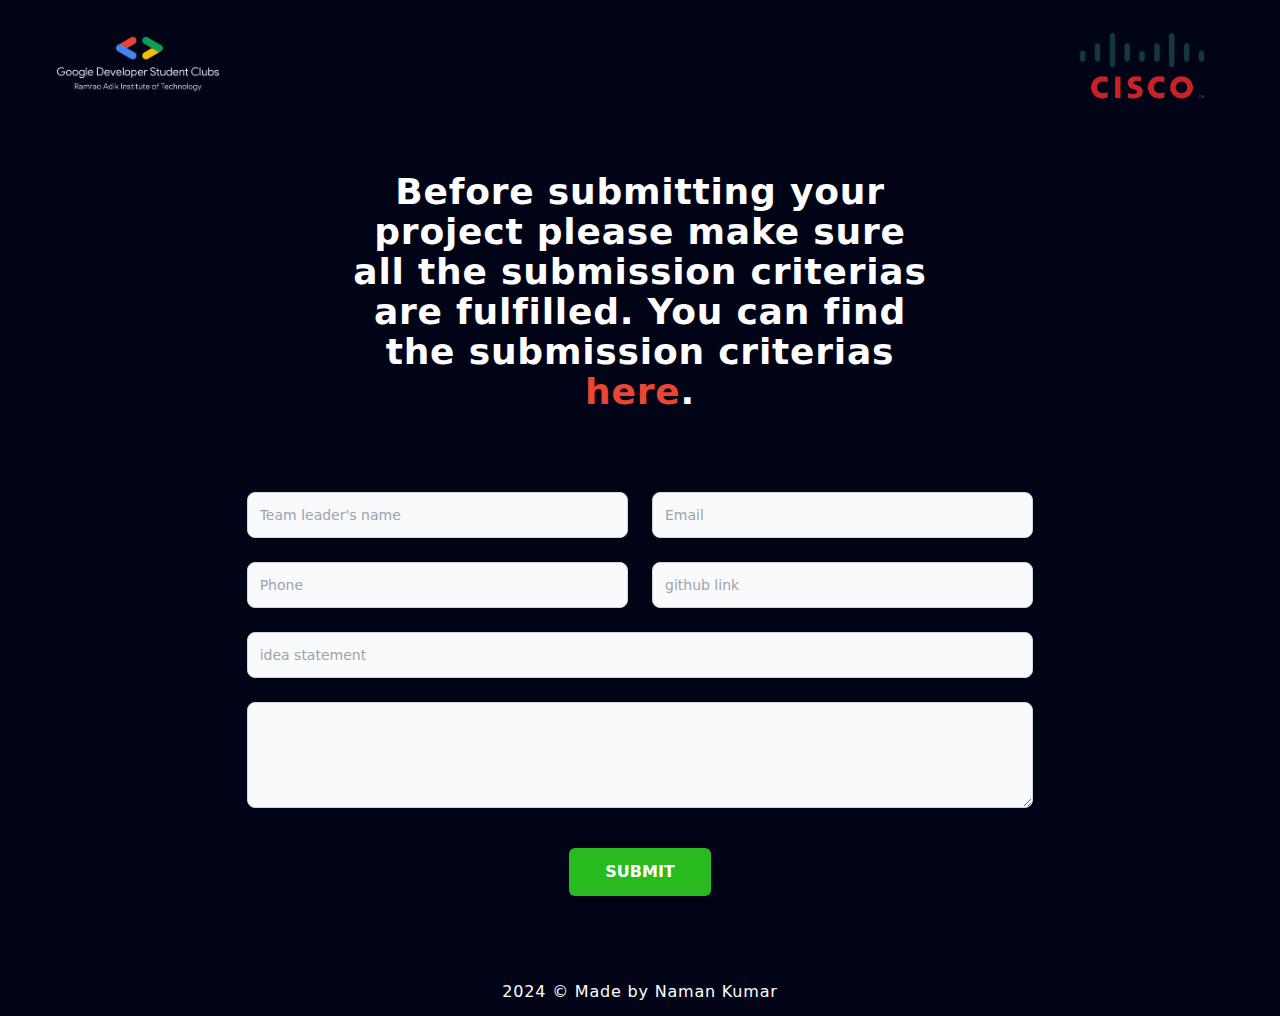
==== submission.html @ 2a7741dd "first commit" ====
<!DOCTYPE html>
<html lang="en" class="scroll-smooth">

<head>
    <meta charset="UTF-8" />
    <meta http-equiv="X-UA-Compatible" content="IE=edge" />
    <meta name="viewport" content="width=device-width, initial-scale=1.0" />
    <title>HACK-A-LOUD</title>
    <link rel="stylesheet" href="https://cdnjs.cloudflare.com/ajax/libs/font-awesome/6.4.0/css/all.min.css"
        integrity="sha512-iecdLmaskl7CVkqkXNQ/ZH/XLlvWZOJyj7Yy7tcenmpD1ypASozpmT/E0iPtmFIB46ZmdtAc9eNBvH0H/ZpiBw=="
        crossorigin="anonymous" referrerpolicy="no-referrer" />
    <link rel="stylesheet" href="css/main.css" />

</head>

<body class="bg-color-primary-dark text-color-white tracking-wider">
    <header class="sticky top-0 z-50">
        <nav class="container flex justify-between items-center">
            <div class="text-color-secondary font-bold text-3xl">
                <a href="index.html">
                    <img class="h-25 w-44" src="./img/GDSC_logo_final.png" alt="">
                </a>
            </div>
            <div>
                <ul class="hidden lg:flex items-center space-x-6">
                    <li>
                        <img class="h-25 w-44" src="./img/cisco-png-logo-3775.png" alt="">
                    </li>
                </ul>
            </div>

            <!-- Mobile screen  -->
            <div id="hamburger" class="lg:hidden cursor-pointer z-50">
                <i class="fa-solid fa-bars"></i>
            </div>

            <div id="menu" class="hidden bg-color-primary-dark h-[100vh] absolute inset-0">
                <!-- <ul class="h-full grid place-items-center py-20">
          <li>
            <a id="hLink" href="#home" class="hover:text-color-secondary ease-in duration-200">Submit</a>
          </li>
        </ul> -->
            </div>
        </nav>
    </header>

    <!-- home section-->

    <section id="contact" class="bg-color-primary-dark">
        <div class="container py-10">
    
            <div class="text-center m-auto mb-20 md:w-1/2">
                <!-- <h4 class="font-bold text-color-secondary mb-4">
                    Have A Questation
                </h4> -->
                <h1 class="title">Before submitting your project please make sure 
                    all the submission criterias are fulfilled. You can find the submission criterias 
                    <a href="https://docs.google.com/presentation/d/1TCjqoWnLP5I6pXovs7JcD-RofAXxgyGaf1lxKDohHKQ/edit#slide=id.p1">
                        <span class="gtext">here</span>.
                    </a>
                </h1>
            </div>
    
            <form name="submit-to-google-sheet">
                <div class="w-full m-auto text-center md:w-2/3">
                    <div class="text-color-primary-dark grid gap-6 mb-6 md:grid-cols-2">
                        <input type="text"
                            name ="Team Leader name" 
                            class="bg-gray-50 border border-gray-300 text-sm rounded-lg block w-full p-3 focus:outline-none focus:border-color-secondary"
                            placeholder="Team leader's name"
                            required />
    
                        <input type="email"
                            name="email"
                            class="bg-gray-50 border border-gray-300 text-sm rounded-lg block w-full p-3 focus:outline-none focus:border-color-secondary"
                            placeholder="Email"
                            required />
    
                        <input type="tel"
                            name="phone "
                            class="bg-gray-50 border border-gray-300 text-sm rounded-lg block w-full p-3 focus:outline-none focus:border-color-secondary"
                            placeholder="Phone"
                            required />
    
                        <input type="url"
                            name="github link"
                            class="bg-gray-50 border border-gray-300 text-sm rounded-lg block w-full p-3 focus:outline-none focus:border-color-secondary"
                            placeholder="github link" 
                            required/>
                    </div>
                    <input type="text"
                        name="idea statement"
                        class="text-color-primary-dark bg-gray-50 border border-gray-300 text-sm rounded-lg block w-full p-3 focus:outline-none focus:border-color-secondary"
                        placeholder="idea statement"
                        required>
                    </input>
                    <br>
                    <textarea rows="4"
                        name="feedbacks"
                        class="text-color-primary-dark bg-gray-50 border border-gray-300 text-sm rounded-lg block w-full p-3 focus:outline-none focus:border-color-secondary"
                        placeholder="Any feedbacks for us"
                        required>
                    </textarea>
    
                    <button class="btn mt-10">SUBMIT</button>
                    <br>
                    <br>
                    <span id="msg" class="text-center"></span>
                </div>
            </form>

            
        </div>
    </section>

        <!-- footer section -->

        <section id="footer">
            <div class="flex justify-center pt-5 pb-3">
                <p>2024 &copy; Made by Naman Kumar</p>
            </div>
        </section>
    </main>

    <script>
        const navbar = document.querySelector("header");

        const sectionn = document.querySelectorAll("section");
        const navlinkss = document.querySelectorAll("nav ul li a");

        window.onscroll = () => {
            if (window.scrollY > 100) {
                navbar.classList.add("bg-color-primary-dark");
                navbar.classList.add("border-b");
                navbar.classList.add("border-color-gray");
            } else {
                navbar.classList.remove("bg-color-primary-dark");
                navbar.classList.remove("border-b");
                navbar.classList.remove("border-color-gray");
            }

            // active link
            let current = "home";

            sectionn.forEach((section) => {
                const sectionTop = section.offsetTop;
                if (pageYOffset >= sectionTop - 60) {
                    current = section.getAttribute("id");
                }
            });
            navlinkss.forEach((item) => {
                item.classList.remove("text-color-secondary");
                if (item.href.includes(current)) {
                    item.classList.add("text-color-secondary");
                }
            });
        };

        // Mobile menu
        const hamburger = document.querySelector("#hamburger");
        const menu = document.querySelector("#menu");
        const hLink = document.querySelectorAll("#hLink");
        const faSolid = document.querySelector(".fa-solid");

        hamburger.addEventListener("click", () => {
            menu.classList.toggle("hidden");
            faSolid.classList.toggle("fa-xmark");
        });

        hLink.forEach((link) => {
            link.addEventListener("click", () => {
                menu.classList.toggle("hidden");
                faSolid.classList.toggle("fa-xmark");
            });
        });
    </script>

    <script>
        const scriptURL = 'https://script.google.com/macros/s/AKfycbzs3cYmx0A913enS5vLWzMJ_ENVtSYSLs4YMQgspuK5F7vwPjznZoChtjZaK8AicurdOg/exec'
        const form = document.forms['submit-to-google-sheet']
        const msg = document.getElementById("msg")

        form.addEventListener('submit', e => {
            e.preventDefault()
            fetch(scriptURL, { method: 'POST', body: new FormData(form) })
                .then(response => {
                    msg.innerHTML = "Form Submitted Successfully!"
                    setTimeout(function(){
                        msg.innerHTML = ""
                    },50)
                    form.reset();
                })
                .catch(error => console.error('Error!', error.message))
        })
    </script>

</body>

</html>
---- css/main.css ----
*,
::before,
::after {
  box-sizing: border-box;
  /* 1 */
  border-width: 0;
  /* 2 */
  border-style: solid;
  /* 2 */
  border-color: #e5e7eb;
  /* 2 */
}

.bgimg{
  background-image: url("img/background2.png");
  background-position: center;
  background-size: cover;
}

.gtext{
  color: #eb4634;
}
.dtext{
  color: #ebe834;
}

.stext{
  color: #21c41b;
}

.ctext{
  color: #1e55ba;
}

.or_text{
  color: #1e62ba;
  font-size: 45px;
  margin-top: 15px;
}

.key-facts{
  font-weight: bold;
  font-size: 100px;
}

.key-facts-1{
  font-size: 50px;
}

.load-more{
  margin-left: 500px;
}

.under-text{
  font-size: 20px;
  padding-bottom: 0px;
}

.under-text-first{
  font-size: 20px;
  margin-bottom: 20px;
  font-weight: bold;
}

.or_text_c{
  margin-top: 100px;
}

.client-card{
  transition: background 0.5s, transform 0.5s;
}

.client-card:hover{
  transform: translateY(-10px);
}


.first .second .third{
  
  display: none;
}

.first .second .third .box:nth-child(1),
.first .second .third .box:nth-child(2),
.first .second .third .box:nth-child(3){
  display: inline-block;
}















::before,
::after {
  --tw-content: '';
}

/*
1. Use a consistent sensible line-height in all browsers.
2. Prevent adjustments of font size after orientation changes in iOS.
3. Use a more readable tab size.
4. Use the user's configured `sans` font-family by default.
5. Use the user's configured `sans` font-feature-settings by default.
*/

html {
  line-height: 1.5;
  /* 1 */
  -webkit-text-size-adjust: 100%;
  /* 2 */
  -moz-tab-size: 4;
  /* 3 */
  -o-tab-size: 4;
     tab-size: 4;
  /* 3 */
  font-family: ui-sans-serif, system-ui, -apple-system, BlinkMacSystemFont, "Segoe UI", Roboto, "Helvetica Neue", Arial, "Noto Sans", sans-serif, "Apple Color Emoji", "Segoe UI Emoji", "Segoe UI Symbol", "Noto Color Emoji";
  /* 4 */
  font-feature-settings: normal;
  /* 5 */
}

/*
1. Remove the margin in all browsers.
2. Inherit line-height from `html` so users can set them as a class directly on the `html` element.
*/

body {
  margin: 0;
  /* 1 */
  line-height: inherit;
  /* 2 */
}

/*
1. Add the correct height in Firefox.
2. Correct the inheritance of border color in Firefox. (https://bugzilla.mozilla.org/show_bug.cgi?id=190655)
3. Ensure horizontal rules are visible by default.
*/

hr {
  height: 0;
  /* 1 */
  color: inherit;
  /* 2 */
  border-top-width: 1px;
  /* 3 */
}

/*
Add the correct text decoration in Chrome, Edge, and Safari.
*/

abbr:where([title]) {
  -webkit-text-decoration: underline dotted;
          text-decoration: underline dotted;
}

/*
Remove the default font size and weight for headings.
*/

h1,
h2,
h3,
h4,
h5,
h6 {
  font-size: inherit;
  font-weight: inherit;
}

/*
Reset links to optimize for opt-in styling instead of opt-out.
*/

a {
  color: inherit;
  text-decoration: inherit;
}

/*
Add the correct font weight in Edge and Safari.
*/

b,
strong {
  font-weight: bolder;
}

/*
1. Use the user's configured `mono` font family by default.
2. Correct the odd `em` font sizing in all browsers.
*/

code,
kbd,
samp,
pre {
  font-family: ui-monospace, SFMono-Regular, Menlo, Monaco, Consolas, "Liberation Mono", "Courier New", monospace;
  /* 1 */
  font-size: 1em;
  /* 2 */
}

/*
Add the correct font size in all browsers.
*/

small {
  font-size: 80%;
}

/*
Prevent `sub` and `sup` elements from affecting the line height in all browsers.
*/

sub,
sup {
  font-size: 75%;
  line-height: 0;
  position: relative;
  vertical-align: baseline;
}

sub {
  bottom: -0.25em;
}

sup {
  top: -0.5em;
}

/*
1. Remove text indentation from table contents in Chrome and Safari. (https://bugs.chromium.org/p/chromium/issues/detail?id=999088, https://bugs.webkit.org/show_bug.cgi?id=201297)
2. Correct table border color inheritance in all Chrome and Safari. (https://bugs.chromium.org/p/chromium/issues/detail?id=935729, https://bugs.webkit.org/show_bug.cgi?id=195016)
3. Remove gaps between table borders by default.
*/

table {
  text-indent: 0;
  /* 1 */
  border-color: inherit;
  /* 2 */
  border-collapse: collapse;
  /* 3 */
}

/*
1. Change the font styles in all browsers.
2. Remove the margin in Firefox and Safari.
3. Remove default padding in all browsers.
*/

button,
input,
optgroup,
select,
textarea {
  font-family: inherit;
  /* 1 */
  font-size: 100%;
  /* 1 */
  font-weight: inherit;
  /* 1 */
  line-height: inherit;
  /* 1 */
  color: inherit;
  /* 1 */
  margin: 0;
  /* 2 */
  padding: 0;
  /* 3 */
}

/*
Remove the inheritance of text transform in Edge and Firefox.
*/

button,
select {
  text-transform: none;
}

/*
1. Correct the inability to style clickable types in iOS and Safari.
2. Remove default button styles.
*/

button,
[type='button'],
[type='reset'],
[type='submit'] {
  -webkit-appearance: button;
  /* 1 */
  background-color: transparent;
  /* 2 */
  background-image: none;
  /* 2 */
}

/*
Use the modern Firefox focus style for all focusable elements.
*/

:-moz-focusring {
  outline: auto;
}

/*
Remove the additional `:invalid` styles in Firefox. (https://github.com/mozilla/gecko-dev/blob/2f9eacd9d3d995c937b4251a5557d95d494c9be1/layout/style/res/forms.css#L728-L737)
*/

:-moz-ui-invalid {
  box-shadow: none;
}

/*
Add the correct vertical alignment in Chrome and Firefox.
*/

progress {
  vertical-align: baseline;
}

/*
Correct the cursor style of increment and decrement buttons in Safari.
*/

::-webkit-inner-spin-button,
::-webkit-outer-spin-button {
  height: auto;
}

/*
1. Correct the odd appearance in Chrome and Safari.
2. Correct the outline style in Safari.
*/

[type='search'] {
  -webkit-appearance: textfield;
  /* 1 */
  outline-offset: -2px;
  /* 2 */
}

/*
Remove the inner padding in Chrome and Safari on macOS.
*/

::-webkit-search-decoration {
  -webkit-appearance: none;
}

/*
1. Correct the inability to style clickable types in iOS and Safari.
2. Change font properties to `inherit` in Safari.
*/

::-webkit-file-upload-button {
  -webkit-appearance: button;
  /* 1 */
  font: inherit;
  /* 2 */
}

/*
Add the correct display in Chrome and Safari.
*/

summary {
  display: list-item;
}

/*
Removes the default spacing and border for appropriate elements.
*/

blockquote,
dl,
dd,
h1,
h2,
h3,
h4,
h5,
h6,
hr,
figure,
p,
pre {
  margin: 0;
}

fieldset {
  margin: 0;
  padding: 0;
}

legend {
  padding: 0;
}

ol,
ul,
menu {
  list-style: none;
  margin: 0;
  padding: 0;
}

/*
Prevent resizing textareas horizontally by default.
*/

textarea {
  resize: vertical;
}

/*
1. Reset the default placeholder opacity in Firefox. (https://github.com/tailwindlabs/tailwindcss/issues/3300)
2. Set the default placeholder color to the user's configured gray 400 color.
*/

input::-moz-placeholder, textarea::-moz-placeholder {
  opacity: 1;
  /* 1 */
  color: #9ca3af;
  /* 2 */
}

input::placeholder,
textarea::placeholder {
  opacity: 1;
  /* 1 */
  color: #9ca3af;
  /* 2 */
}

/*
Set the default cursor for buttons.
*/

button,
[role="button"] {
  cursor: pointer;
}

/*
Make sure disabled buttons don't get the pointer cursor.
*/

:disabled {
  cursor: default;
}

/*
1. Make replaced elements `display: block` by default. (https://github.com/mozdevs/cssremedy/issues/14)
2. Add `vertical-align: middle` to align replaced elements more sensibly by default. (https://github.com/jensimmons/cssremedy/issues/14#issuecomment-634934210)
   This can trigger a poorly considered lint error in some tools but is included by design.
*/

img,
svg,
video,
canvas,
audio,
iframe,
embed,
object {
  display: block;
  /* 1 */
  vertical-align: middle;
  /* 2 */
}

/*
Constrain images and videos to the parent width and preserve their intrinsic aspect ratio. (https://github.com/mozdevs/cssremedy/issues/14)
*/

img,
video {
  max-width: 100%;
  height: auto;
}

/* Make elements with the HTML hidden attribute stay hidden by default */

[hidden] {
  display: none;
}

*, ::before, ::after {
  --tw-border-spacing-x: 0;
  --tw-border-spacing-y: 0;
  --tw-translate-x: 0;
  --tw-translate-y: 0;
  --tw-rotate: 0;
  --tw-skew-x: 0;
  --tw-skew-y: 0;
  --tw-scale-x: 1;
  --tw-scale-y: 1;
  --tw-pan-x:  ;
  --tw-pan-y:  ;
  --tw-pinch-zoom:  ;
  --tw-scroll-snap-strictness: proximity;
  --tw-ordinal:  ;
  --tw-slashed-zero:  ;
  --tw-numeric-figure:  ;
  --tw-numeric-spacing:  ;
  --tw-numeric-fraction:  ;
  --tw-ring-inset:  ;
  --tw-ring-offset-width: 0px;
  --tw-ring-offset-color: #fff;
  --tw-ring-color: rgb(59 130 246 / 0.5);
  --tw-ring-offset-shadow: 0 0 #0000;
  --tw-ring-shadow: 0 0 #0000;
  --tw-shadow: 0 0 #0000;
  --tw-shadow-colored: 0 0 #0000;
  --tw-blur:  ;
  --tw-brightness:  ;
  --tw-contrast:  ;
  --tw-grayscale:  ;
  --tw-hue-rotate:  ;
  --tw-invert:  ;
  --tw-saturate:  ;
  --tw-sepia:  ;
  --tw-drop-shadow:  ;
  --tw-backdrop-blur:  ;
  --tw-backdrop-brightness:  ;
  --tw-backdrop-contrast:  ;
  --tw-backdrop-grayscale:  ;
  --tw-backdrop-hue-rotate:  ;
  --tw-backdrop-invert:  ;
  --tw-backdrop-opacity:  ;
  --tw-backdrop-saturate:  ;
  --tw-backdrop-sepia:  ;
}

::backdrop {
  --tw-border-spacing-x: 0;
  --tw-border-spacing-y: 0;
  --tw-translate-x: 0;
  --tw-translate-y: 0;
  --tw-rotate: 0;
  --tw-skew-x: 0;
  --tw-skew-y: 0;
  --tw-scale-x: 1;
  --tw-scale-y: 1;
  --tw-pan-x:  ;
  --tw-pan-y:  ;
  --tw-pinch-zoom:  ;
  --tw-scroll-snap-strictness: proximity;
  --tw-ordinal:  ;
  --tw-slashed-zero:  ;
  --tw-numeric-figure:  ;
  --tw-numeric-spacing:  ;
  --tw-numeric-fraction:  ;
  --tw-ring-inset:  ;
  --tw-ring-offset-width: 0px;
  --tw-ring-offset-color: #fff;
  --tw-ring-color: rgb(59 130 246 / 0.5);
  --tw-ring-offset-shadow: 0 0 #0000;
  --tw-ring-shadow: 0 0 #0000;
  --tw-shadow: 0 0 #0000;
  --tw-shadow-colored: 0 0 #0000;
  --tw-blur:  ;
  --tw-brightness:  ;
  --tw-contrast:  ;
  --tw-grayscale:  ;
  --tw-hue-rotate:  ;
  --tw-invert:  ;
  --tw-saturate:  ;
  --tw-sepia:  ;
  --tw-drop-shadow:  ;
  --tw-backdrop-blur:  ;
  --tw-backdrop-brightness:  ;
  --tw-backdrop-contrast:  ;
  --tw-backdrop-grayscale:  ;
  --tw-backdrop-hue-rotate:  ;
  --tw-backdrop-invert:  ;
  --tw-backdrop-opacity:  ;
  --tw-backdrop-saturate:  ;
  --tw-backdrop-sepia:  ;
}

.container {
  width: 100%;
  margin-right: auto;
  margin-left: auto;
  padding-right: 20px;
  padding-left: 20px;
}

@media (min-width: 640px) {
  .container {
    max-width: 640px;
  }
}

@media (min-width: 768px) {
  .container {
    max-width: 768px;
    padding-right: 50px;
    padding-left: 50px;
  }
}

@media (min-width: 1024px) {
  .container {
    max-width: 1024px;
  }
}

@media (min-width: 1280px) {
  .container {
    max-width: 1280px;
  }
}

@media (min-width: 1536px) {
  .container {
    max-width: 1536px;
  }
}

.absolute {
  position: absolute;
}

.relative {
  position: relative;
}

.sticky {
  position: sticky;
}

.inset-0 {
  top: 0px;
  right: 0px;
  bottom: 0px;
  left: 0px;
}

.bottom-0 {
  bottom: 0px;
}

.left-0 {
  left: 0px;
}

.right-0 {
  right: 0px;
}

.top-0 {
  top: 0px;
}

.z-20 {
  z-index: 20;
}

.z-50 {
  z-index: 50;
}

.m-3 {
  margin: 0.75rem;
}

.m-auto {
  margin: auto;
}

.my-5 {
  margin-top: 1.25rem;
  margin-bottom: 1.25rem;
}

.mb-1 {
  margin-bottom: 0.25rem;
}

.mb-10 {
  margin-bottom: 2.5rem;
}

.mb-12 {
  margin-bottom: 3rem;
}

.mb-20 {
  margin-bottom: 5rem;
}

.mb-4 {
  margin-bottom: 1rem;
}

.mb-6 {
  margin-bottom: 1.5rem;
}

.mt-10 {
  margin-top: 2.5rem;
}

.mt-5 {
  margin-top: 1.25rem;
}

.mt-8 {
  margin-top: 2rem;
}

.block {
  display: block;
}

.inline-block {
  display: inline-block;
}

.flex {
  display: flex;
}

.grid {
  display: grid;
}

.hidden {
  display: none;
}

.h-0 {
  height: 0px;
}

.h-16 {
  height: 4rem;
}

.h-20 {
  height: 5rem;
}

.h-8 {
  height: 2rem;
}

.h-\[100vh\] {
  height: 100vh;
}

.h-\[80vh\] {
  height: 80vh;
}

.h-auto {
  height: auto;
}

.h-full {
  height: 100%;
}

.min-h-\[40vh\] {
  min-height: 40vh;
}

.w-0 {
  width: 0px;
}

.w-20 {
  width: 5rem;
}

.w-3\/4 {
  width: 75%;
}

.w-44 {
  width: 11rem;
}

.w-auto {
  width: auto;
}

.w-full {
  width: 100%;
}

.scale-100 {
  --tw-scale-x: 1;
  --tw-scale-y: 1;
  transform: translate(var(--tw-translate-x), var(--tw-translate-y)) rotate(var(--tw-rotate)) skewX(var(--tw-skew-x)) skewY(var(--tw-skew-y)) scaleX(var(--tw-scale-x)) scaleY(var(--tw-scale-y));
}

.transform {
  transform: translate(var(--tw-translate-x), var(--tw-translate-y)) rotate(var(--tw-rotate)) skewX(var(--tw-skew-x)) skewY(var(--tw-skew-y)) scaleX(var(--tw-scale-x)) scaleY(var(--tw-scale-y));
}

.cursor-pointer {
  cursor: pointer;
}

.flex-col {
  flex-direction: column;
}

.flex-wrap {
  flex-wrap: wrap;
}

.place-items-center {
  place-items: center;
}

.items-center {
  align-items: center;
}

.justify-center {
  justify-content: center;
}

.justify-between {
  justify-content: space-between;
}

.gap-10 {
  gap: 2.5rem;
}

.gap-12 {
  gap: 3rem;
}

.gap-4 {
  gap: 1rem;
}

.gap-5 {
  gap: 1.25rem;
}

.gap-6 {
  gap: 1.5rem;
}

.space-x-6 > :not([hidden]) ~ :not([hidden]) {
  --tw-space-x-reverse: 0;
  margin-right: calc(1.5rem * var(--tw-space-x-reverse));
  margin-left: calc(1.5rem * calc(1 - var(--tw-space-x-reverse)));
}

.space-y-3 > :not([hidden]) ~ :not([hidden]) {
  --tw-space-y-reverse: 0;
  margin-top: calc(0.75rem * calc(1 - var(--tw-space-y-reverse)));
  margin-bottom: calc(0.75rem * var(--tw-space-y-reverse));
}

.space-y-4 > :not([hidden]) ~ :not([hidden]) {
  --tw-space-y-reverse: 0;
  margin-top: calc(1rem * calc(1 - var(--tw-space-y-reverse)));
  margin-bottom: calc(1rem * var(--tw-space-y-reverse));
}

.space-y-6 > :not([hidden]) ~ :not([hidden]) {
  --tw-space-y-reverse: 0;
  margin-top: calc(1.5rem * calc(1 - var(--tw-space-y-reverse)));
  margin-bottom: calc(1.5rem * var(--tw-space-y-reverse));
}

.overflow-hidden {
  overflow: hidden;
}

.scroll-smooth {
  scroll-behavior: smooth;
}

.rounded-2xl {
  border-radius: 1rem;
}

.rounded-full {
  border-radius: 9999px;
}

.rounded-lg {
  border-radius: 0.5rem;
}

.rounded-md {
  border-radius: 0.375rem;
}

.rounded-xl {
  border-radius: 0.75rem;
}

.rounded-l-md {
  border-top-left-radius: 0.375rem;
  border-bottom-left-radius: 0.375rem;
}

.rounded-r-md {
  border-top-right-radius: 0.375rem;
  border-bottom-right-radius: 0.375rem;
}

.border {
  border-width: 1px;
}

.border-2 {
  border-width: 2px;
}

.border-b {
  border-bottom-width: 1px;
}

.border-t {
  border-top-width: 1px;
}

.border-solid {
  border-style: solid;
}

.border-color-gray {
  --tw-border-opacity: 1;
  border-color: rgb(51 51 51 / var(--tw-border-opacity));
}

.border-gray-300 {
  --tw-border-opacity: 1;
  border-color: rgb(209 213 219 / var(--tw-border-opacity));
}

.bg-color-primary {
  --tw-bg-opacity: 1;
  background-color: rgb(1 5 30 / var(--tw-bg-opacity));
}

.bg-color-primary-dark {
  --tw-bg-opacity: 1;
  background-color: rgb(1 4 23 / var(--tw-bg-opacity));
}

.bg-color-primary-light {
  --tw-bg-opacity: 1;
  background-color: rgb(2 7 38 / var(--tw-bg-opacity));
}

.bg-color-secondary {
  --tw-bg-opacity: 1;
  background-color: rgb(255 125 59 / var(--tw-bg-opacity));
}

.bg-color-white {
  --tw-bg-opacity: 1;
  background-color: rgb(255 255 255 / var(--tw-bg-opacity));
}

.bg-gray-50 {
  --tw-bg-opacity: 1;
  background-color: rgb(249 250 251 / var(--tw-bg-opacity));
}

.p-1 {
  padding: 0.25rem;
}

.p-2 {
  padding: 0.5rem;
}

.p-3 {
  padding: 0.75rem;
}

.px-4 {
  padding-left: 1rem;
  padding-right: 1rem;
}

.px-5 {
  padding-left: 1.25rem;
  padding-right: 1.25rem;
}

.px-6 {
  padding-left: 1.5rem;
  padding-right: 1.5rem;
}

.px-7 {
  padding-left: 1.75rem;
  padding-right: 1.75rem;
}

.px-9 {
  padding-left: 2.25rem;
  padding-right: 2.25rem;
}

.py-10 {
  padding-top: 2.5rem;
  padding-bottom: 2.5rem;
}

.py-11 {
  padding-top: 2.75rem;
  padding-bottom: 2.75rem;
}

.py-2 {
  padding-top: 0.5rem;
  padding-bottom: 0.5rem;
}

.py-20 {
  padding-top: 5rem;
  padding-bottom: 5rem;
}

.py-3 {
  padding-top: 0.75rem;
  padding-bottom: 0.75rem;
}

.py-4 {
  padding-top: 1rem;
  padding-bottom: 1rem;
}

.py-5 {
  padding-top: 1.25rem;
  padding-bottom: 1.25rem;
}

.pb-10 {
  padding-bottom: 2.5rem;
}

.pb-3 {
  padding-bottom: 0.75rem;
}

.pl-2 {
  padding-left: 0.5rem;
}

.pl-4 {
  padding-left: 1rem;
}

.pt-10 {
  padding-top: 2.5rem;
}

.pt-5 {
  padding-top: 1.25rem;
}

.text-center {
  text-align: center;
}

.text-2xl {
  font-size: 1.5rem;
  line-height: 2rem;
}

.text-3xl {
  font-size: 1.875rem;
  line-height: 2.25rem;
}

.text-4xl {
  font-size: 2.25rem;
  line-height: 2.5rem;
}

.text-6xl {
  font-size: 3.75rem;
  line-height: 1;
}

.text-lg {
  font-size: 1.125rem;
  line-height: 1.75rem;
}

.text-sm {
  font-size: 0.875rem;
  line-height: 1.25rem;
}

.text-xl {
  font-size: 1.25rem;
  line-height: 1.75rem;
}

.font-bold {
  font-weight: 700;
}

.font-normal {
  font-weight: 400;
}

.capitalize {
  text-transform: capitalize;
}

.leading-relaxed {
  line-height: 1.625;
}

.tracking-wider {
  letter-spacing: 0.05em;
}

.tracking-widest {
  letter-spacing: 0.1em;
}

.text-color-gray {
  --tw-text-opacity: 1;
  color: rgb(51 51 51 / var(--tw-text-opacity));
}

.text-color-primary-dark {
  --tw-text-opacity: 1;
  color: rgb(1 4 23 / var(--tw-text-opacity));
}

.text-color-secondary {
  --tw-text-opacity: 1;
  color: rgb(255 125 59 / var(--tw-text-opacity));
}

.text-color-white {
  --tw-text-opacity: 1;
  color: rgb(255 255 255 / var(--tw-text-opacity));
}

.underline {
  text-decoration-line: underline;
}

.opacity-0 {
  opacity: 0;
}

.transition {
  transition-property: color, background-color, border-color, outline-color, text-decoration-color, fill, stroke, opacity, box-shadow, transform, filter, -webkit-backdrop-filter;
  transition-property: color, background-color, border-color, outline-color, text-decoration-color, fill, stroke, opacity, box-shadow, transform, filter, backdrop-filter;
  transition-property: color, background-color, border-color, outline-color, text-decoration-color, fill, stroke, opacity, box-shadow, transform, filter, backdrop-filter, -webkit-backdrop-filter;
  transition-timing-function: cubic-bezier(0.4, 0, 0.2, 1);
  transition-duration: 150ms;
}

.transition-all {
  transition-property: all;
  transition-timing-function: cubic-bezier(0.4, 0, 0.2, 1);
  transition-duration: 150ms;
}

.duration-200 {
  transition-duration: 200ms;
}

.duration-300 {
  transition-duration: 300ms;
}

.ease-in {
  transition-timing-function: cubic-bezier(0.4, 0, 1, 1);
}

.ease-in-out {
  transition-timing-function: cubic-bezier(0.4, 0, 0.2, 1);
}

.rotate-y-180 {
  transform: rotateY(180deg);
}

.-rotate-y-180 {
  transform: rotateY(-180deg);
}

.btn {
  border-radius: 0.375rem;
  --tw-bg-opacity: 1;
  background-color: #28ba1e;
  padding-left: 2.25rem;
  padding-right: 2.25rem;
  padding-top: 0.75rem;
  padding-bottom: 0.75rem;
  font-weight: 700;
  text-transform: capitalize;
  transition-duration: 200ms;
  transition-timing-function: cubic-bezier(0.4, 0, 1, 1);
}

.btn:hover {
  opacity: 0.8;
}

.card_btn {
  width: 100%;
  border-radius: 0.375rem;
  --tw-bg-opacity: 1;
  background-color: rgb(1 4 23 / var(--tw-bg-opacity));
  padding-left: 2.25rem;
  padding-right: 2.25rem;
  padding-top: 0.75rem;
  padding-bottom: 0.75rem;
  font-weight: 700;
  text-transform: capitalize;
  transition-duration: 200ms;
  transition-timing-function: cubic-bezier(0.4, 0, 1, 1);
}

.card_btn:hover {
  --tw-bg-opacity: 1;
  background-color: rgb(255 125 59 / var(--tw-bg-opacity));
}

.title {
  font-size: 1.875rem;
  line-height: 2.25rem;
  font-weight: 700;
  line-height: 1.375;
}

@media (min-width: 768px) {
  .title {
    font-size: 2.25rem;
    line-height: 2.5rem;
  }
}

.blob1 {
  position: absolute;
  top: 0px;
  left: -1.25rem;
  z-index: -10;
  height: 20rem;
  width: 20rem;
  overflow: hidden;
  border-radius: 9999px;
  --tw-bg-opacity: 1;
  background-color: rgb(164 39 223 / var(--tw-bg-opacity));
  opacity: 0.3;
  --tw-blur: blur(40px);
  filter: var(--tw-blur) var(--tw-brightness) var(--tw-contrast) var(--tw-grayscale) var(--tw-hue-rotate) var(--tw-invert) var(--tw-saturate) var(--tw-sepia) var(--tw-drop-shadow);
}

.blob2 {
  position: absolute;
  bottom: 2.5rem;
  right: 0px;
  z-index: -10;
  height: 20rem;
  width: 20rem;
  overflow: hidden;
  border-radius: 9999px;
  --tw-bg-opacity: 1;
  background-color: rgb(255 125 59 / var(--tw-bg-opacity));
  opacity: 0.3;
  --tw-blur: blur(40px);
  filter: var(--tw-blur) var(--tw-brightness) var(--tw-contrast) var(--tw-grayscale) var(--tw-hue-rotate) var(--tw-invert) var(--tw-saturate) var(--tw-sepia) var(--tw-drop-shadow);
}

.user-text {
  display: none;
}

.user-text.active-text {
  display: block;
  animation: moveup 1s linear forwards;
}

.user-pic {
  transition: all 0.2s ease;
}

.user-pic.active-pic {
  border: 2px solid #ff7d3b;
}

@keyframes moveup {
  0% {
    margin-top: 40px;
    opacity: 0;
  }

  50% {
    margin-top: 20px;
    opacity: 0.1;
  }

  100% {
    margin-top: 0px;
    opacity: 1;
  }
}

.card {
  perspective: 1000px;
}

.front,
.back {
  -webkit-backface-visibility: hidden;
          backface-visibility: hidden;
  transition: all 0.4s ease;
}

.front {
  overflow: hidden;
}

.before\:absolute::before {
  content: var(--tw-content);
  position: absolute;
}

.before\:bottom-1::before {
  content: var(--tw-content);
  bottom: 0.25rem;
}

.before\:left-0::before {
  content: var(--tw-content);
  left: 0px;
}

.before\:left-1::before {
  content: var(--tw-content);
  left: 0.25rem;
}

.before\:top-0::before {
  content: var(--tw-content);
  top: 0px;
}

.before\:h-6::before {
  content: var(--tw-content);
  height: 1.5rem;
}

.before\:w-6::before {
  content: var(--tw-content);
  width: 1.5rem;
}

.before\:rounded-full::before {
  content: var(--tw-content);
  border-radius: 9999px;
}

.before\:bg-color-white::before {
  content: var(--tw-content);
  --tw-bg-opacity: 1;
  background-color: rgb(255 255 255 / var(--tw-bg-opacity));
}

.before\:text-sm::before {
  content: var(--tw-content);
  font-size: 0.875rem;
  line-height: 1.25rem;
}

.before\:duration-300::before {
  content: var(--tw-content);
  transition-duration: 300ms;
}

.before\:content-\[\'\$\'\]::before {
  --tw-content: '$';
  content: var(--tw-content);
}

.before\:content-\[\'\'\]::before {
  --tw-content: '';
  content: var(--tw-content);
}

.hover\:scale-125:hover {
  --tw-scale-x: 1.25;
  --tw-scale-y: 1.25;
  transform: translate(var(--tw-translate-x), var(--tw-translate-y)) rotate(var(--tw-rotate)) skewX(var(--tw-skew-x)) skewY(var(--tw-skew-y)) scaleX(var(--tw-scale-x)) scaleY(var(--tw-scale-y));
}

.hover\:bg-color-primary-dark:hover {
  --tw-bg-opacity: 1;
  background-color: rgb(1 4 23 / var(--tw-bg-opacity));
}

.hover\:bg-color-secondary:hover {
  --tw-bg-opacity: 1;
  background-color: rgb(255 125 59 / var(--tw-bg-opacity));
}

.hover\:text-color-secondary:hover {
  --tw-text-opacity: 1;
  color: rgb(255 125 59 / var(--tw-text-opacity));
}

.hover\:no-underline:hover {
  text-decoration-line: none;
}

.hover\:opacity-70:hover {
  opacity: 0.7;
}

.hover\:opacity-80:hover {
  opacity: 0.8;
}

.hover\:opacity-90:hover {
  opacity: 0.9;
}

.focus\:border-color-secondary:focus {
  --tw-border-opacity: 1;
  border-color: rgb(255 125 59 / var(--tw-border-opacity));
}

.focus\:outline-none:focus {
  outline: 2px solid transparent;
  outline-offset: 2px;
}

.peer:checked ~ .peer-checked\:bg-color-secondary {
  --tw-bg-opacity: 1;
  background-color: rgb(255 125 59 / var(--tw-bg-opacity));
}

.peer:checked ~ .peer-checked\:before\:translate-x-12::before {
  content: var(--tw-content);
  --tw-translate-x: 3rem;
  transform: translate(var(--tw-translate-x), var(--tw-translate-y)) rotate(var(--tw-rotate)) skewX(var(--tw-skew-x)) skewY(var(--tw-skew-y)) scaleX(var(--tw-scale-x)) scaleY(var(--tw-scale-y));
}

@media (min-width: 640px) {
  .sm\:px-6 {
    padding-left: 1.5rem;
    padding-right: 1.5rem;
  }
}

@media (min-width: 768px) {
  .md\:ml-20 {
    margin-left: 5rem;
  }

  .md\:w-1\/2 {
    width: 50%;
  }

  .md\:w-2\/3 {
    width: 66.666667%;
  }

  .md\:w-4\/5 {
    width: 80%;
  }

  .md\:grid-cols-2 {
    grid-template-columns: repeat(2, minmax(0, 1fr));
  }

  .md\:grid-cols-3 {
    grid-template-columns: repeat(3, minmax(0, 1fr));
  }

  .md\:flex-row {
    flex-direction: row;
  }

  .md\:justify-around {
    justify-content: space-around;
  }

  .md\:space-x-6 > :not([hidden]) ~ :not([hidden]) {
    --tw-space-x-reverse: 0;
    margin-right: calc(1.5rem * var(--tw-space-x-reverse));
    margin-left: calc(1.5rem * calc(1 - var(--tw-space-x-reverse)));
  }

  .md\:space-y-0 > :not([hidden]) ~ :not([hidden]) {
    --tw-space-y-reverse: 0;
    margin-top: calc(0px * calc(1 - var(--tw-space-y-reverse)));
    margin-bottom: calc(0px * var(--tw-space-y-reverse));
  }

  .md\:pr-10 {
    padding-right: 2.5rem;
  }

  .md\:text-left {
    text-align: left;
  }

  .md\:text-2xl {
    font-size: 1.5rem;
    line-height: 2rem;
  }
}

@media (min-width: 1024px) {
  .lg\:flex {
    display: flex;
  }

  .lg\:hidden {
    display: none;
  }

  .lg\:h-\[40vh\] {
    height: 40vh;
  }

  .lg\:h-full {
    height: 100%;
  }

  .lg\:grid-cols-3 {
    grid-template-columns: repeat(3, minmax(0, 1fr));
  }

  .lg\:gap-8 {
    gap: 2rem;
  }

  .lg\:p-3 {
    padding: 0.75rem;
  }

  .lg\:px-5 {
    padding-left: 1.25rem;
    padding-right: 1.25rem;
  }

  .lg\:px-8 {
    padding-left: 2rem;
    padding-right: 2rem;
  }

  .lg\:py-3 {
    padding-top: 0.75rem;
    padding-bottom: 0.75rem;
  }

  .lg\:after\:absolute::after {
    content: var(--tw-content);
    position: absolute;
  }

  .lg\:after\:left-32::after {
    content: var(--tw-content);
    left: 8rem;
  }

  .lg\:after\:top-10::after {
    content: var(--tw-content);
    top: 2.5rem;
  }

  .lg\:after\:top-4::after {
    content: var(--tw-content);
    top: 1rem;
  }

  .lg\:after\:flex::after {
    content: var(--tw-content);
    display: flex;
  }

  .lg\:after\:h-7::after {
    content: var(--tw-content);
    height: 1.75rem;
  }

  .lg\:after\:w-52::after {
    content: var(--tw-content);
    width: 13rem;
  }

  .lg\:after\:bg-\[url\(\'\/img\/line-bottom\.png\'\)\]::after {
    content: var(--tw-content);
    background-image: url('/img/line-bottom.png');
  }

  .lg\:after\:bg-\[url\(\'\/img\/line\.png\'\)\]::after {
    content: var(--tw-content);
    background-image: url('/img/line.png');
  }

  .lg\:after\:bg-no-repeat::after {
    content: var(--tw-content);
    background-repeat: no-repeat;
  }

  .lg\:after\:content-\[\'\'\]::after {
    --tw-content: '';
    content: var(--tw-content);
  }
}

@media (min-width: 1536px) {
  .\32xl\:after\:left-52::after {
    content: var(--tw-content);
    left: 13rem;
  }
}
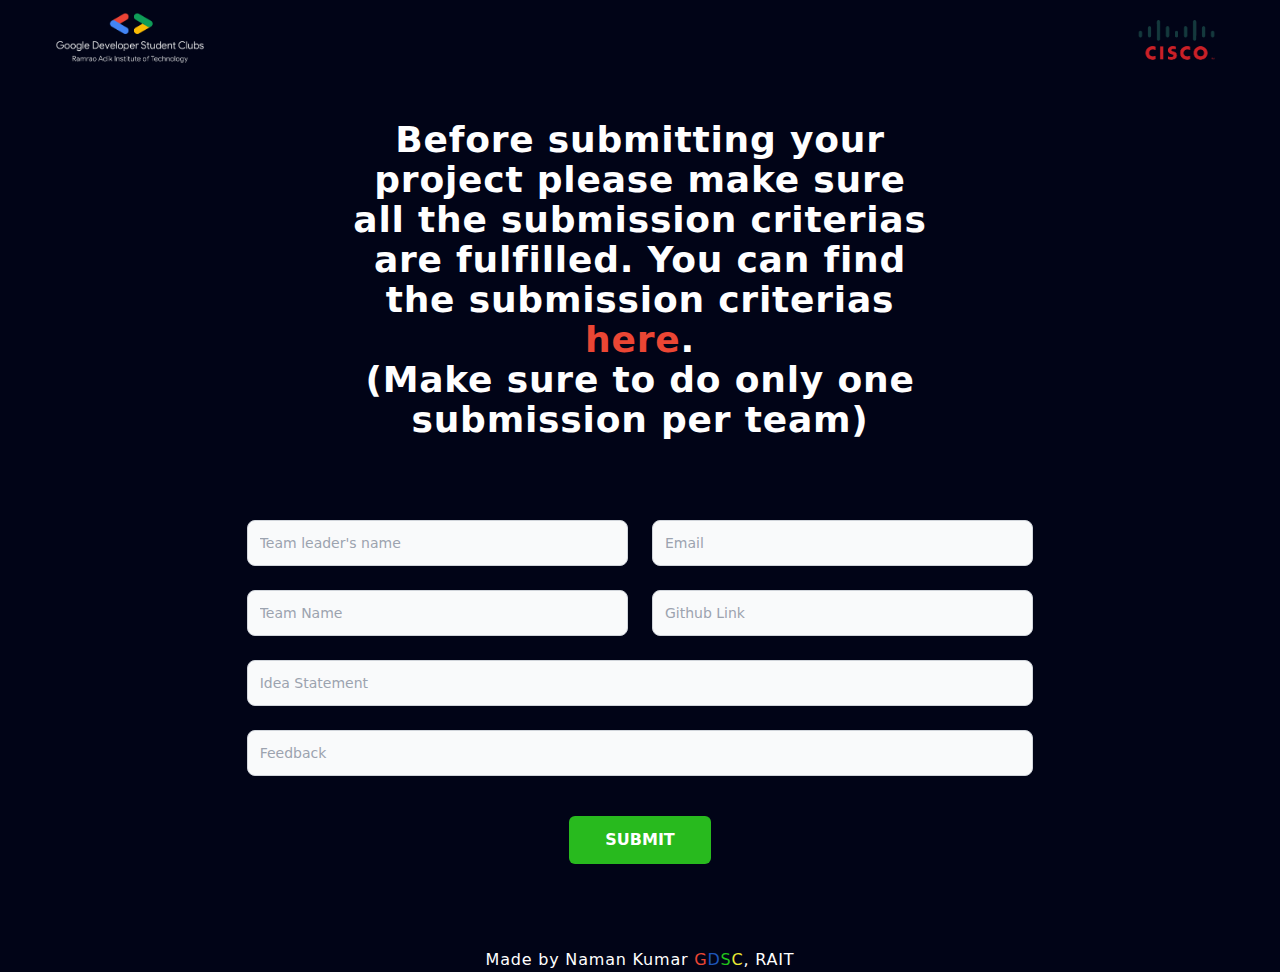
==== commit 4e5b8c28: "second commit" ====
--- a/submission.html
+++ b/submission.html
@@ -18,20 +18,20 @@
         <nav class="container flex justify-between items-center">
             <div class="text-color-secondary font-bold text-3xl">
                 <a href="index.html">
-                    <img class="h-25 w-44" src="./img/GDSC_logo_final.png" alt="">
+                    <img class="h-16 w-33" src="./img/GDSC_logo_final.png" alt="">
                 </a>
             </div>
             <div>
                 <ul class="hidden lg:flex items-center space-x-6">
                     <li>
-                        <img class="h-25 w-44" src="./img/cisco-png-logo-3775.png" alt="">
+                        <img class="h-20 w-33" src="./img/cisco-png-logo-3775.png" alt="">
                     </li>
                 </ul>
             </div>
 
             <!-- Mobile screen  -->
             <div id="hamburger" class="lg:hidden cursor-pointer z-50">
-                <i class="fa-solid fa-bars"></i>
+                <img class="h-20 w-25" src="./img/cisco-png-logo-3775.png" alt="">
             </div>
 
             <div id="menu" class="hidden bg-color-primary-dark h-[100vh] absolute inset-0">
@@ -57,6 +57,8 @@
                     all the submission criterias are fulfilled. You can find the submission criterias 
                     <a href="https://docs.google.com/presentation/d/1TCjqoWnLP5I6pXovs7JcD-RofAXxgyGaf1lxKDohHKQ/edit#slide=id.p1">
                         <span class="gtext">here</span>.
+                        <br>
+                        (Make sure to do only one submission per team)
                     </a>
                 </h1>
             </div>
@@ -76,32 +78,26 @@
                             placeholder="Email"
                             required />
     
-                        <input type="tel"
-                            name="phone "
-                            class="bg-gray-50 border border-gray-300 text-sm rounded-lg block w-full p-3 focus:outline-none focus:border-color-secondary"
-                            placeholder="Phone"
-                            required />
+                        <input type="text" name="Team name"
+                            class="text-color-primary-dark bg-gray-50 border border-gray-300 text-sm rounded-lg block w-full p-3 focus:outline-none focus:border-color-secondary"
+                            placeholder="Team Name" required>
+                        </input>
     
                         <input type="url"
                             name="github link"
                             class="bg-gray-50 border border-gray-300 text-sm rounded-lg block w-full p-3 focus:outline-none focus:border-color-secondary"
-                            placeholder="github link" 
+                            placeholder="Github Link" 
                             required/>
                     </div>
-                    <input type="text"
-                        name="idea statement"
+                    <input type="text" name="idea statement"
                         class="text-color-primary-dark bg-gray-50 border border-gray-300 text-sm rounded-lg block w-full p-3 focus:outline-none focus:border-color-secondary"
-                        placeholder="idea statement"
-                        required>
+                        placeholder="Idea Statement" required>
                     </input>
                     <br>
-                    <textarea rows="4"
-                        name="feedbacks"
+                    <input type="text" name="feedback"
                         class="text-color-primary-dark bg-gray-50 border border-gray-300 text-sm rounded-lg block w-full p-3 focus:outline-none focus:border-color-secondary"
-                        placeholder="Any feedbacks for us"
-                        required>
-                    </textarea>
-    
+                        placeholder="Feedback" required>
+                    </input>
                     <button class="btn mt-10">SUBMIT</button>
                     <br>
                     <br>
@@ -116,8 +112,8 @@
         <!-- footer section -->
 
         <section id="footer">
-            <div class="flex justify-center pt-5 pb-3">
-                <p>2024 &copy; Made by Naman Kumar</p>
+            <div class="flex justify-center pt-5">
+                <p>Made by Naman Kumar <span class="gtext">G</span><span class="ctext">D</span><span class="stext">S</span><span class="dtext">C</span>, RAIT</p>
             </div>
         </section>
     </main>
@@ -139,40 +135,7 @@
                 navbar.classList.remove("border-color-gray");
             }
 
-            // active link
-            let current = "home";
-
-            sectionn.forEach((section) => {
-                const sectionTop = section.offsetTop;
-                if (pageYOffset >= sectionTop - 60) {
-                    current = section.getAttribute("id");
-                }
-            });
-            navlinkss.forEach((item) => {
-                item.classList.remove("text-color-secondary");
-                if (item.href.includes(current)) {
-                    item.classList.add("text-color-secondary");
-                }
-            });
-        };
-
-        // Mobile menu
-        const hamburger = document.querySelector("#hamburger");
-        const menu = document.querySelector("#menu");
-        const hLink = document.querySelectorAll("#hLink");
-        const faSolid = document.querySelector(".fa-solid");
-
-        hamburger.addEventListener("click", () => {
-            menu.classList.toggle("hidden");
-            faSolid.classList.toggle("fa-xmark");
-        });
-
-        hLink.forEach((link) => {
-            link.addEventListener("click", () => {
-                menu.classList.toggle("hidden");
-                faSolid.classList.toggle("fa-xmark");
-            });
-        });
+        }
     </script>
 
     <script>
@@ -184,14 +147,11 @@
             e.preventDefault()
             fetch(scriptURL, { method: 'POST', body: new FormData(form) })
                 .then(response => {
-                    msg.innerHTML = "Form Submitted Successfully!"
-                    setTimeout(function(){
-                        msg.innerHTML = ""
-                    },50)
+                    msg.innerHTML = "Project Submitted Successfully!"
+                    },5000000)
                     form.reset();
                 })
                 .catch(error => console.error('Error!', error.message))
-        })
     </script>
 
 </body>
--- a/css/main.css
+++ b/css/main.css
@@ -10,6 +10,11 @@
   /* 2 */
   border-color: #e5e7eb;
   /* 2 */
+}
+
+
+.ftr{
+  padding-top: 500px;
 }
 
 .bgimg{
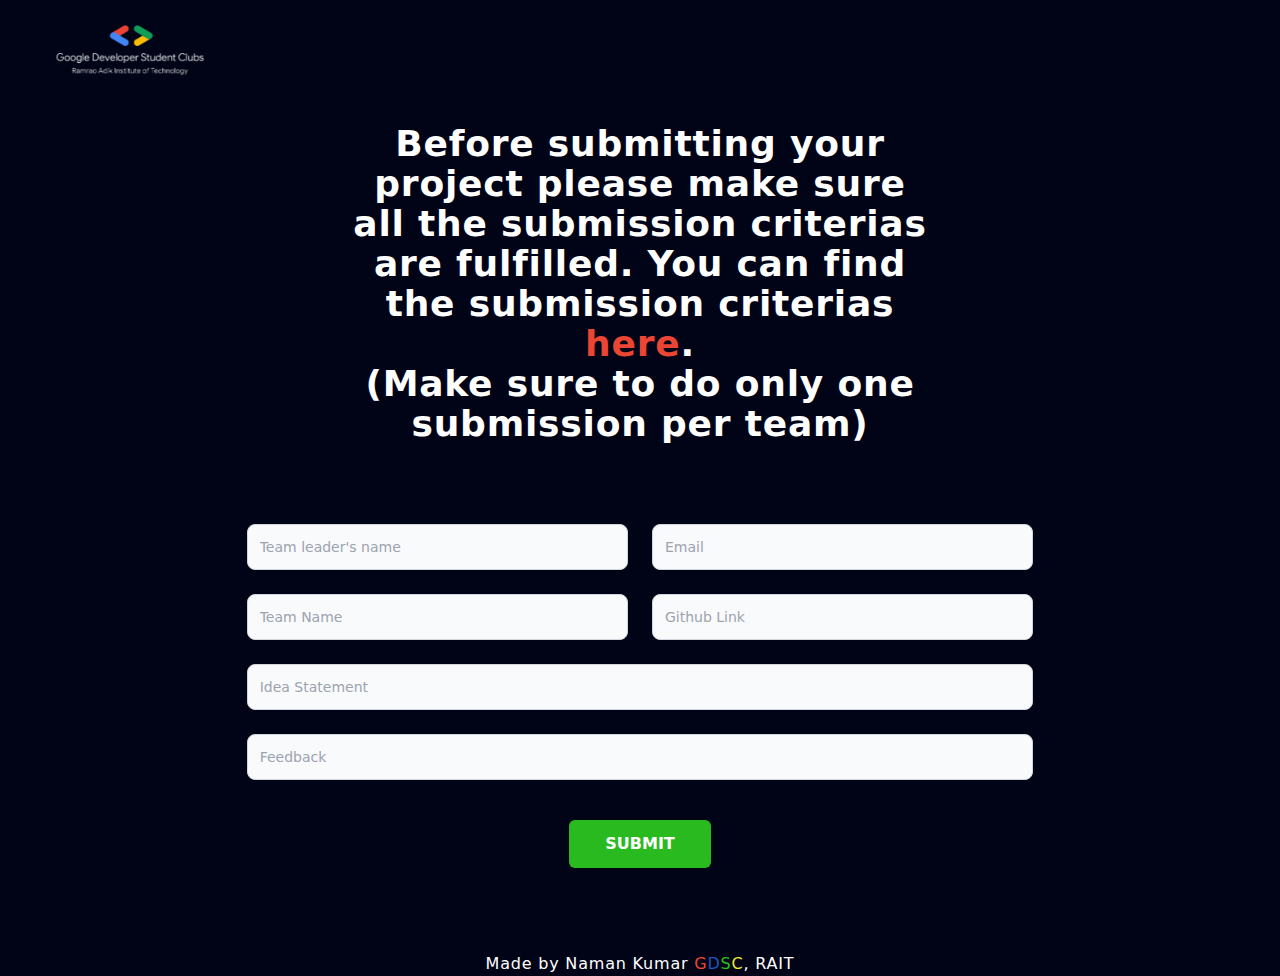
==== commit e445a996: "second" ====
--- a/submission.html
+++ b/submission.html
@@ -15,7 +15,7 @@
 
 <body class="bg-color-primary-dark text-color-white tracking-wider">
     <header class="sticky top-0 z-50">
-        <nav class="container flex justify-between items-center">
+        <nav class="container flex justify-between items-center mt-5">
             <div class="text-color-secondary font-bold text-3xl">
                 <a href="index.html">
                     <img class="h-16 w-33" src="./img/GDSC_logo_final.png" alt="">
@@ -24,15 +24,15 @@
             <div>
                 <ul class="hidden lg:flex items-center space-x-6">
                     <li>
-                        <img class="h-20 w-33" src="./img/cisco-png-logo-3775.png" alt="">
+                        <!-- <img class="h-20 w-33" src="./img/cisco-png-logo-3775.png" alt=""> -->
                     </li>
                 </ul>
             </div>
 
             <!-- Mobile screen  -->
-            <div id="hamburger" class="lg:hidden cursor-pointer z-50">
+            <!-- <div id="hamburger" class="lg:hidden cursor-pointer z-50">
                 <img class="h-20 w-25" src="./img/cisco-png-logo-3775.png" alt="">
-            </div>
+            </div> -->
 
             <div id="menu" class="hidden bg-color-primary-dark h-[100vh] absolute inset-0">
                 <!-- <ul class="h-full grid place-items-center py-20">
